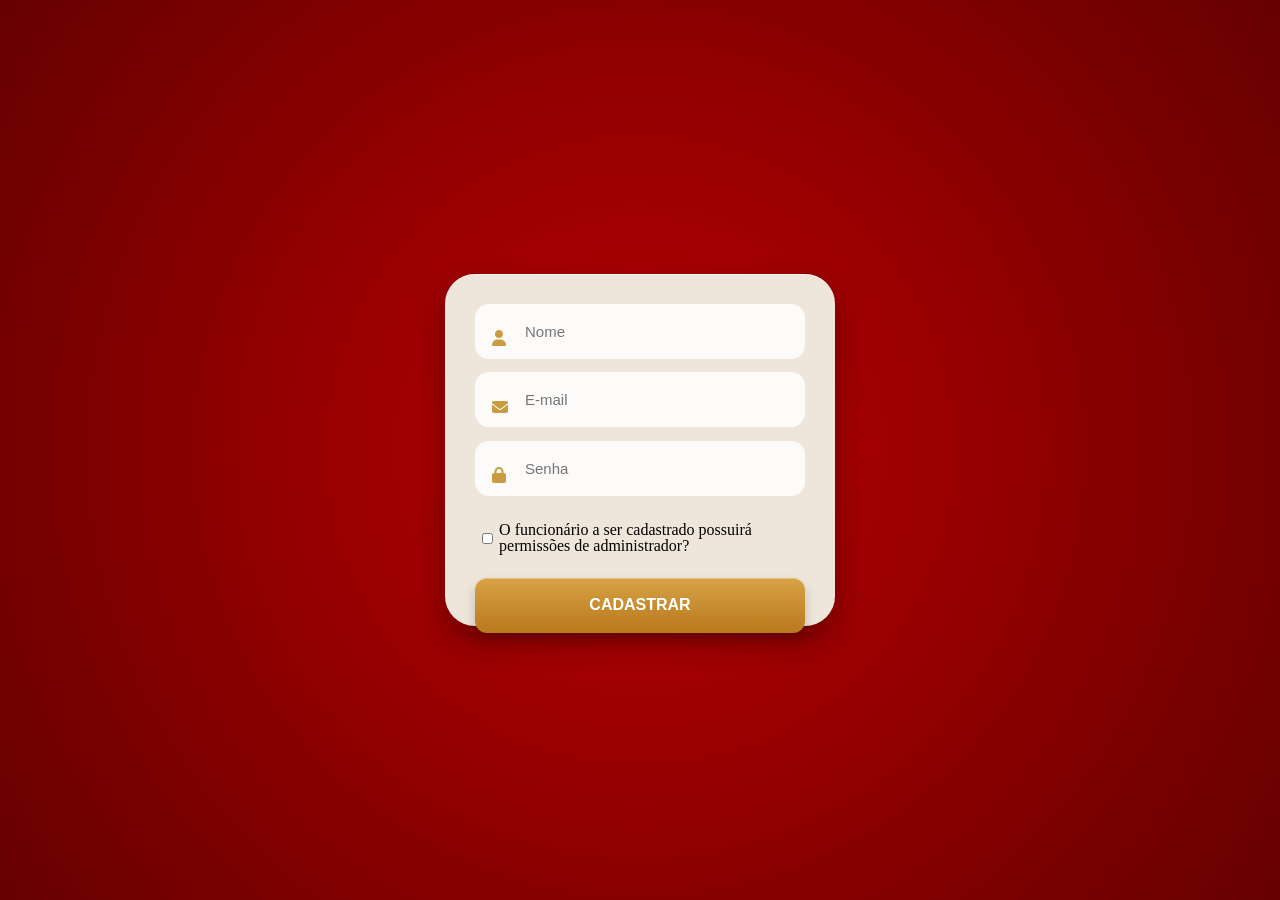
==== html/cadastrarFuncionario.html @ 4301b170 "Cadastro funcionando, mas é preciso ajustar html e css ainda" ====
<!DOCTYPE html>
<html lang="pt-BR">
<head>
    <meta charset="UTF-8">
    <meta name="viewport" content="width=device-width, initial-scale=1.0">
    <title>Gestione Manager - Cadastro</title>
    <link rel="stylesheet" href="../css/reset.css">
    <link rel="stylesheet" href="https://cdnjs.cloudflare.com/ajax/libs/font-awesome/6.5.0/css/all.min.css">
    <link rel="stylesheet" href="../css/cadastrarFuncionario.css">
</head>

<body>

    <div class="container">
        <nav>
            
        </nav>


        <form action="../php/cadastrarFuncionario.php" method="POST">

            <div class="caixa-input">
                <i class="fa-solid fa-user"></i>
                <input type="text" name="nome" placeholder="Nome" required>
            </div>

            <div class="caixa-input">
                <i class="fa-solid fa-envelope"></i>
                <input type="email" name="email" placeholder="E-mail" required>
            </div>

            <div class="caixa-input">
                <i class="fa-solid fa-lock"></i>
                <input type="password" name="senha" placeholder="Senha" required>
            </div>

            <div class="caixa-input" id="caixa-adm">
                <input type="checkbox" name="eAdm" placeholder="eAdm" id="eAdm" required> <p>O funcionário a ser cadastrado possuirá 
                    permissões de administrador?</p>
            </div>

            <button type="submit">CADASTRAR</button>
        </div>

    </div>

</body>
</html>
---- css/cadastrarFuncionario.css ----
html {
    width: 100%;
    height: 100%;
}

* {
    box-sizing: border-box;
    font-family: "Segoe UI", sans-serif;
}

/* FUNDO */
body {
    display: flex;
    justify-content: center;
    align-items: center;
    height: 100%;
    width: 100%;
    background: radial-gradient(circle at center,
        #b30000 0%,
        #990000 40%,
        #7a0000 75%,
        #660000 100%);
}

/* CONTAINER */
.container {
    display: flex;
    flex-direction: column;
    align-items: center;
    justify-content: center;
    width: 100%;
}

form {
    display: grid;
    height: 80%;
    grid-template-columns: 1fr;
    grid-template-rows: 20% 20% 20% 20% 20%;
    width: 390px; /* menor */
    background: #efe6db;
    border-radius: 30px;
    padding: 30px;
    box-shadow:
    0 15px 30px rgba(0,0,0,0.3),
    inset 0 1px 0 rgba(255,255,255,0.5);
    gap: 10px;
}

/* INPUTS */
.caixa-input {
    position: relative;
    height: 100%;
    width: 100%;
}

input {
    width: 100%;
    height: 55px;
    border-radius: 14px;
    border: none;
    background: #fffefedf;
    padding: 0 20px 0 50px;
    font-size: 15px;
    outline: none;
}

/* ÍCONES */
.caixa-input i {
    height: 10%;
    position: absolute;
    top: 45%;
    left: 5%;
    color: #c89d42;
    font-size: 16px;
}

#caixa-adm {
    display: flex;
    justify-content: center;
    align-items: center;
    height: 100%;
    width: 100%;
}

#eAdm {
    padding: 0%;
    height: 20%;
    width: 25px;
}

/* BOTÃO */
button {
    width: 100%;
    height: 55px;
    border: none;
    border-radius: 12px;

    background: linear-gradient(to bottom, #d8a246, #b8791c);
    color: white;
    font-size: 16px;
    font-weight: bold;
    cursor: pointer;

    box-shadow:
        inset 0 1px 0 rgba(255,255,255,0.3),
        0 6px 12px rgba(0,0,0,0.2);

    transition: 0.2s;
}

button:hover {
    transform: translateY(-2px);
}

/* RESPONSIVO */
@media (max-width: 500px) {
    .logo img {
        width: 95%;
    }

    .form-container {
        width: 90%;
    }
}
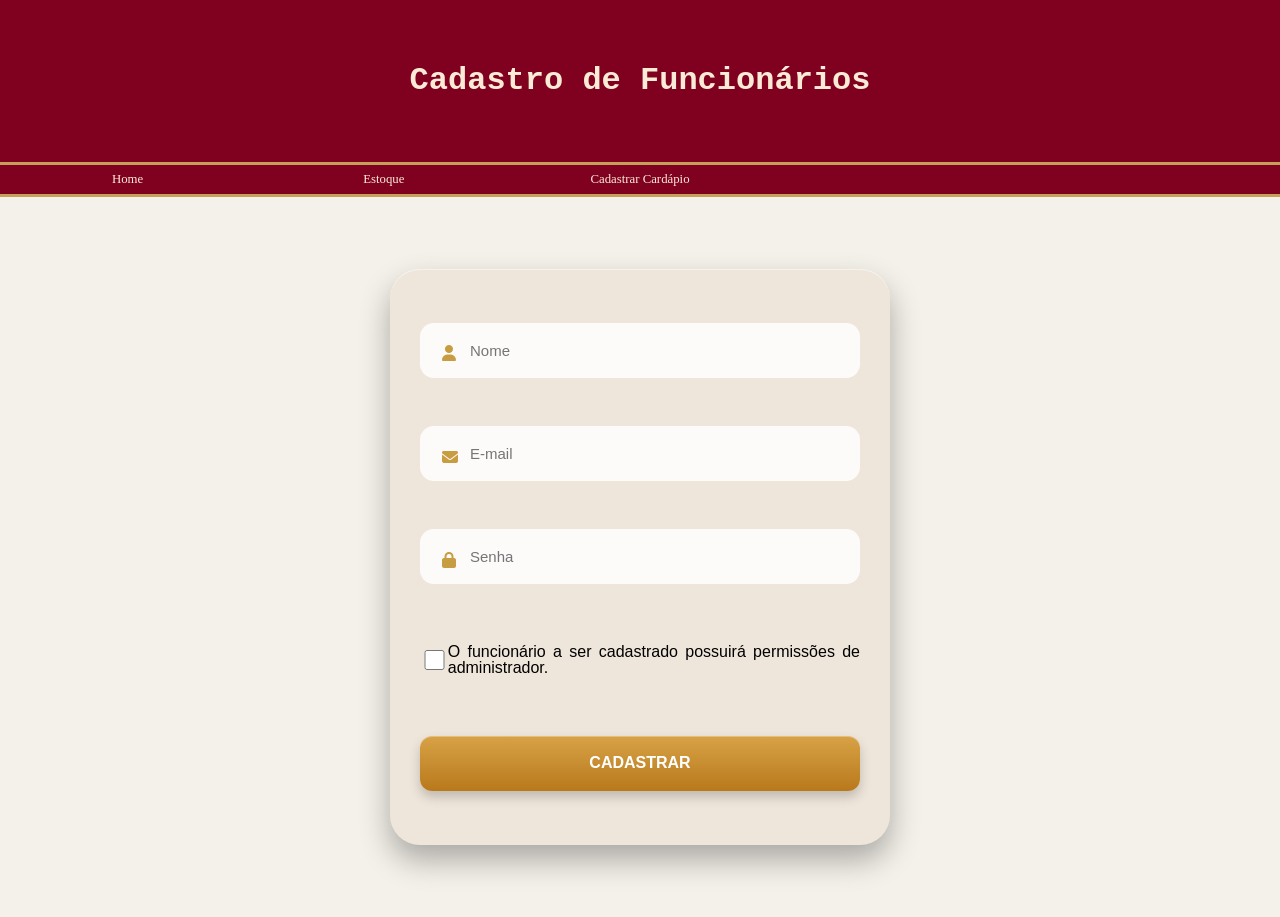
==== commit ee9265d7: "Adicionando nav bar, ajustando verificacoes de cadastro e ajustando layout" ====
--- a/html/cadastrarFuncionario.html
+++ b/html/cadastrarFuncionario.html
@@ -11,38 +11,42 @@
 
 <body>
 
-    <div class="container">
-        <nav>
-            
-        </nav>
+    <header>Cadastro de Funcionários</header>
+    <nav>
+        <div class="botoes-navegacao"> <a href="../index.html">Home</a></div>
+        <div class="botoes-navegacao"> <a href="../html/cadastroItens.html">Estoque</a></div> 
+        <div class="botoes-navegacao"> <a href="../html/criandoProdutoCardapio.html">Cadastrar Cardápio</a></div> 
+    </nav>
 
-
-        <form action="../php/cadastrarFuncionario.php" method="POST">
-
-            <div class="caixa-input">
+    <main>
+        <form id="form">
+            <div class="caixa-organizadora">
                 <i class="fa-solid fa-user"></i>
-                <input type="text" name="nome" placeholder="Nome" required>
+                <input type="text" name="nome" placeholder="Nome" id="nome" required>
             </div>
 
-            <div class="caixa-input">
+            <div class="caixa-organizadora">
                 <i class="fa-solid fa-envelope"></i>
                 <input type="email" name="email" placeholder="E-mail" required>
             </div>
 
-            <div class="caixa-input">
+            <div class="caixa-organizadora">
                 <i class="fa-solid fa-lock"></i>
                 <input type="password" name="senha" placeholder="Senha" required>
             </div>
 
-            <div class="caixa-input" id="caixa-adm">
+            <div class="caixa-organizadora" id="caixa-adm">
                 <input type="checkbox" name="eAdm" placeholder="eAdm" id="eAdm" required> <p>O funcionário a ser cadastrado possuirá 
-                    permissões de administrador?</p>
+                    permissões de administrador.</p>
             </div>
-
-            <button type="submit">CADASTRAR</button>
-        </div>
+            
+            <div class="caixa-organizadora">
+                <button type="submit">CADASTRAR</button>
+            </div>
+        </form>
+    </main>
 
     </div>
-
+ <script src="../js/cadastrarFuncionario.js"></script>
 </body>
 </html>
--- a/css/cadastrarFuncionario.css
+++ b/css/cadastrarFuncionario.css
@@ -8,27 +8,64 @@
     font-family: "Segoe UI", sans-serif;
 }
 
-/* FUNDO */
-body {
+header {
+    display: flex;
+    justify-content: center;
+    align-items: center;
+    height: 18%;
+    width: 100%;
+    font-family: 'Courier New', Courier, monospace;
+    font-size: 200%;
+    font-weight: bold;
+    color: antiquewhite;
+}
+
+nav {
+    display: grid;
+    gap: 1px;
+    grid-template-columns: minmax(100px, 1fr) minmax(100px, 1fr) minmax(100px, 1fr) minmax(100px, 1fr) minmax(100px, 1fr);
+    height: 35px;
+    width: 100%;
+    border-top: 3px solid #c5a059;
+    border-bottom: 3px solid #c5a059;
+}
+
+.botoes-navegacao {
     display: flex;
     justify-content: center;
     align-items: center;
     height: 100%;
     width: 100%;
-    background: radial-gradient(circle at center,
-        #b30000 0%,
-        #990000 40%,
-        #7a0000 75%,
-        #660000 100%);
+    padding: 2px;
+    background-color: #800020;
 }
 
-/* CONTAINER */
-.container {
+.botoes-navegacao a {
+    display: flex;
+    justify-content: center;
+    align-items: center;
+    height: 100%;
+    width: 100%;
+    color: antiquewhite;
+    text-decoration: none;
+    font-size: 0.8rem;
+}
+
+/* FUNDO */
+body {
+    height: 100%;
+    width: 100%;
+    background-color: #800020;
+}
+
+main {
     display: flex;
     flex-direction: column;
     align-items: center;
     justify-content: center;
     width: 100%;
+    height: 80%;
+    background-color:#f4f1ea;;
 }
 
 form {
@@ -36,18 +73,20 @@
     height: 80%;
     grid-template-columns: 1fr;
     grid-template-rows: 20% 20% 20% 20% 20%;
-    width: 390px; /* menor */
+    width: 500px; 
     background: #efe6db;
     border-radius: 30px;
     padding: 30px;
     box-shadow:
     0 15px 30px rgba(0,0,0,0.3),
     inset 0 1px 0 rgba(255,255,255,0.5);
-    gap: 10px;
 }
 
 /* INPUTS */
-.caixa-input {
+.caixa-organizadora {
+    display: flex;
+    justify-content: center;
+    align-items: center;
     position: relative;
     height: 100%;
     width: 100%;
@@ -65,7 +104,7 @@
 }
 
 /* ÍCONES */
-.caixa-input i {
+.caixa-organizadora i {
     height: 10%;
     position: absolute;
     top: 45%;
@@ -86,6 +125,10 @@
     padding: 0%;
     height: 20%;
     width: 25px;
+}
+
+p {
+    text-align: justify;
 }
 
 /* BOTÃO */
@@ -112,13 +155,29 @@
     transform: translateY(-2px);
 }
 
-/* RESPONSIVO */
-@media (max-width: 500px) {
-    .logo img {
-        width: 95%;
+@media (max-width: 1200px) {
+    form{
+        width: 400px;
     }
 
-    .form-container {
-        width: 90%;
+    nav {
+        font-size: 0.8rem;
     }
-}+}
+
+@media (max-width: 500px) {
+
+    form{
+        width: 300px;
+    }
+
+    .botoes-navegacao {
+        text-align: center;
+        font-size: 0.5rem;
+    }
+
+    header {
+        text-align: center;
+        font-size: 2rem;
+    }
+}
